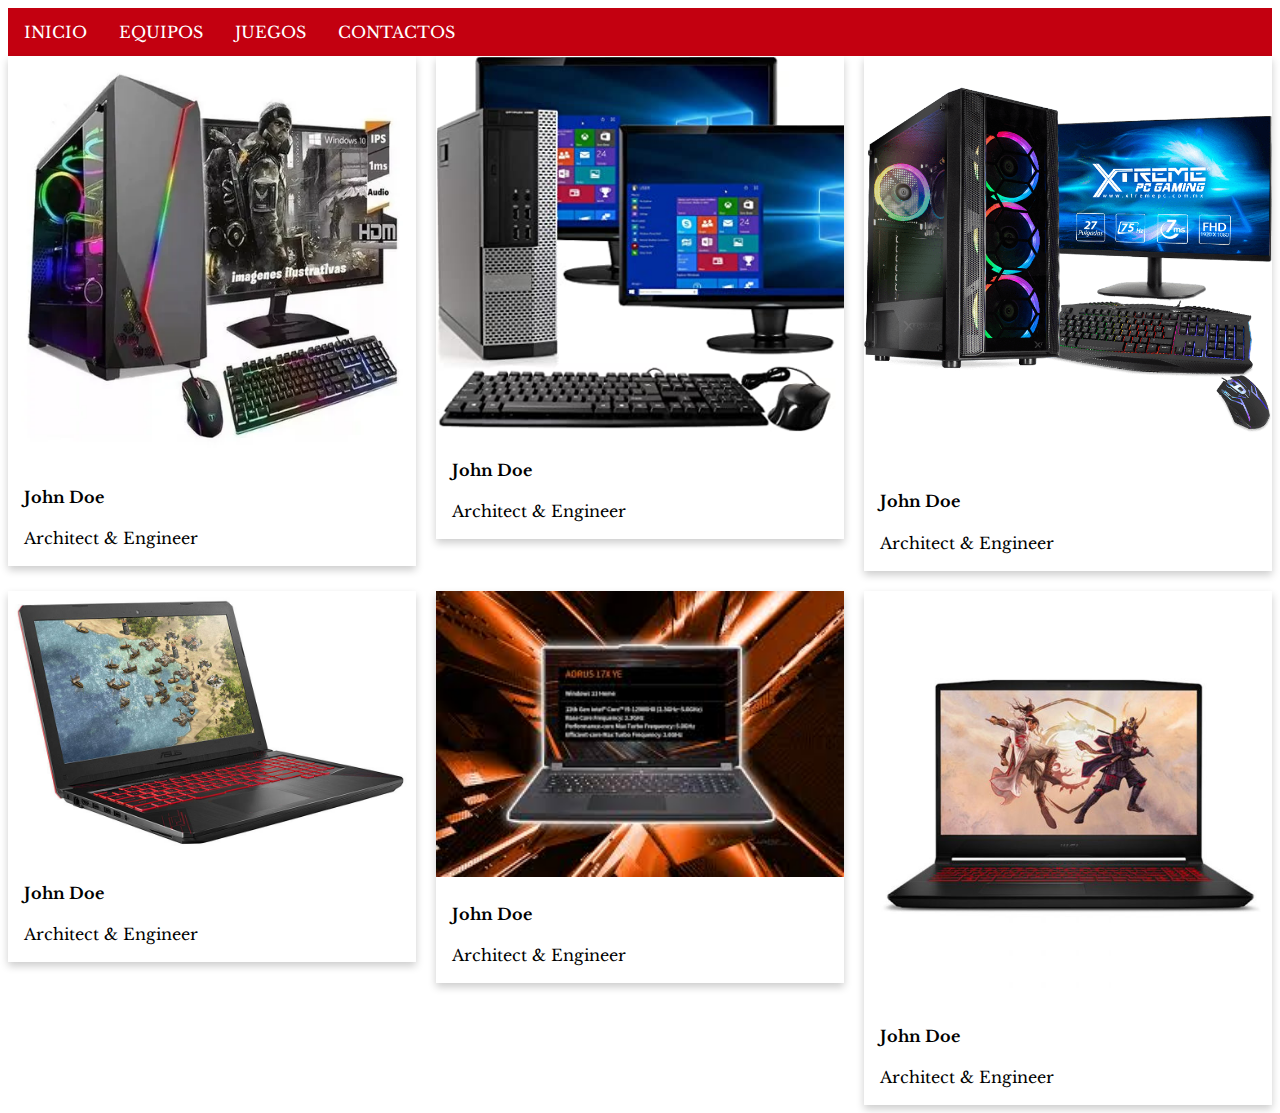
==== equipos.html @ 23d94fb9 "repositorio de evaluacion" ====
<!DOCTYPE html>
<html lang="es">
<head>
    <meta charset="UTF-8">
    <meta http-equiv="X-UA-Compatible" content="IE=edge">
    <meta name="viewport" content="width=device-width, initial-scale=1.0">
    <link rel="preconnect" href="https://fonts.googleapis.com">
    <link rel="preconnect" href="https://fonts.gstatic.com" crossorigin>
    <link href="https://fonts.googleapis.com/css2?family=Libre+Baskerville&display=swap" rel="stylesheet">
    <link rel="stylesheet" href="/estilos.css">
    <title>Document</title>
</head>
<body>
    <header>
        <ul class="menu-ul">
            <ul class="menu-ul">
                <li class="menu-li"><a href="/index.html">INICIO</a></li>
                <li class="menu-li"><a href="/equipos.html">EQUIPOS</a></li>
                <li class="menu-li"><a href="/juegos.html">JUEGOS</a></li>
                <li class="menu-li"><a href="/contactos.html">CONTACTOS</a></li>
            </ul>    
    </header>
    <main>
        <div class="wrapper">
            <div>
                <div class="card">
                    <img src="/img/equipo1.webp" alt="Avatar" style="width:100%">
                    <div class="container">
                      <h4><b>John Doe</b></h4>
                      <p>Architect & Engineer</p>
                    </div>
                  </div>
            </div>
            <div>
                <div class="card">
                    <img src="/img/EQUIPO2.jpg" alt="Avatar" style="width:100%">
                    <div class="container">
                      <h4><b>John Doe</b></h4>
                      <p>Architect & Engineer</p>
                    </div>
                  </div>
            </div>
            <div>
                <div class="card">
                    <img src="/img/EQUIPO3.webp" alt="Avatar" style="width:100%">
                    <div class="container">
                      <h4><b>John Doe</b></h4>
                      <p>Architect & Engineer</p>
                    </div>
                  </div>
            </div>
            <div>
                <div class="card">
                    <img src="/img/LAPTOP1.jpg" alt="Avatar" style="width:100%">
                    <div class="container">
                      <h4><b>John Doe</b></h4>
                      <p>Architect & Engineer</p>
                    </div>
                  </div>
            </div>
            <div>
                <div class="card">
                    <img src="/img/laptop2.jfif" alt="Avatar" style="width:100%">
                    <div class="container">
                      <h4><b>John Doe</b></h4>
                      <p>Architect & Engineer</p>
                    </div>
                  </div>
            </div>
            <div>
                <div class="card">
                    <img src="/img/LAPTOP3.jpg" alt="Avatar" style="width:100%">
                    <div class="container">
                      <h4><b>John Doe</b></h4>
                      <p>Architect & Engineer</p>
                    </div>
                  </div>
            </div>
        </div>
    </main>
</body>
</html>
---- estilos.css ----
body {
    font-family: 'Libre Baskerville'
}

/*menu*/
.menu-ul {
    list-style-type: none;
    margin: 0;
    padding: 0;
    overflow: hidden;
    background-color: #c30010;
  }

  .menu-li {
    float: left;
  }

  .menu-li a {
    display: block;
    color: white;
    text-align: center;
    padding: 14px 16px;
    text-decoration: none;
  }
  
  .menu-li a:hover:not(.active) {
    background-color: #ee6b6e;
  } 

/*imagen en INICIO*/
.contenedor {
    place-content: relative;
    display: inline-block;
    text-align: center;
}

.centrado{
    position: absolute;
    top: 50%;
    left: 50%;
    transform: translate(-50%, -50%);
    background-color: #de0a26;
    opacity: 0.5;
}

.titulo-index {
    font-size: 6rem;
    color: #ffcbd1;
}

/*cards*/
.card {
  /* Add shadows to create the "card" effect */
  box-shadow: 0 4px 8px 0 rgba(0,0,0,0.2);
  transition: 0.3s;
}

/* On mouse-over, add a deeper shadow */
.card:hover {
  box-shadow: 0 8px 16px 0 rgba(0,0,0,0.2);
}

/* Add some padding inside the card container */
.container {
  padding: 2px 16px;
}
.wrapper {
  display: grid;
  grid-template-columns: repeat(3, 1fr);
  row-gap: 20px;
  column-gap: 20px;
}

/*JUEGOS*/

.wrapper-juegos {
  display: grid;
  grid-template-columns: repeat(3, 1fr);
}

.contactos {
  text-align: center;
  
}
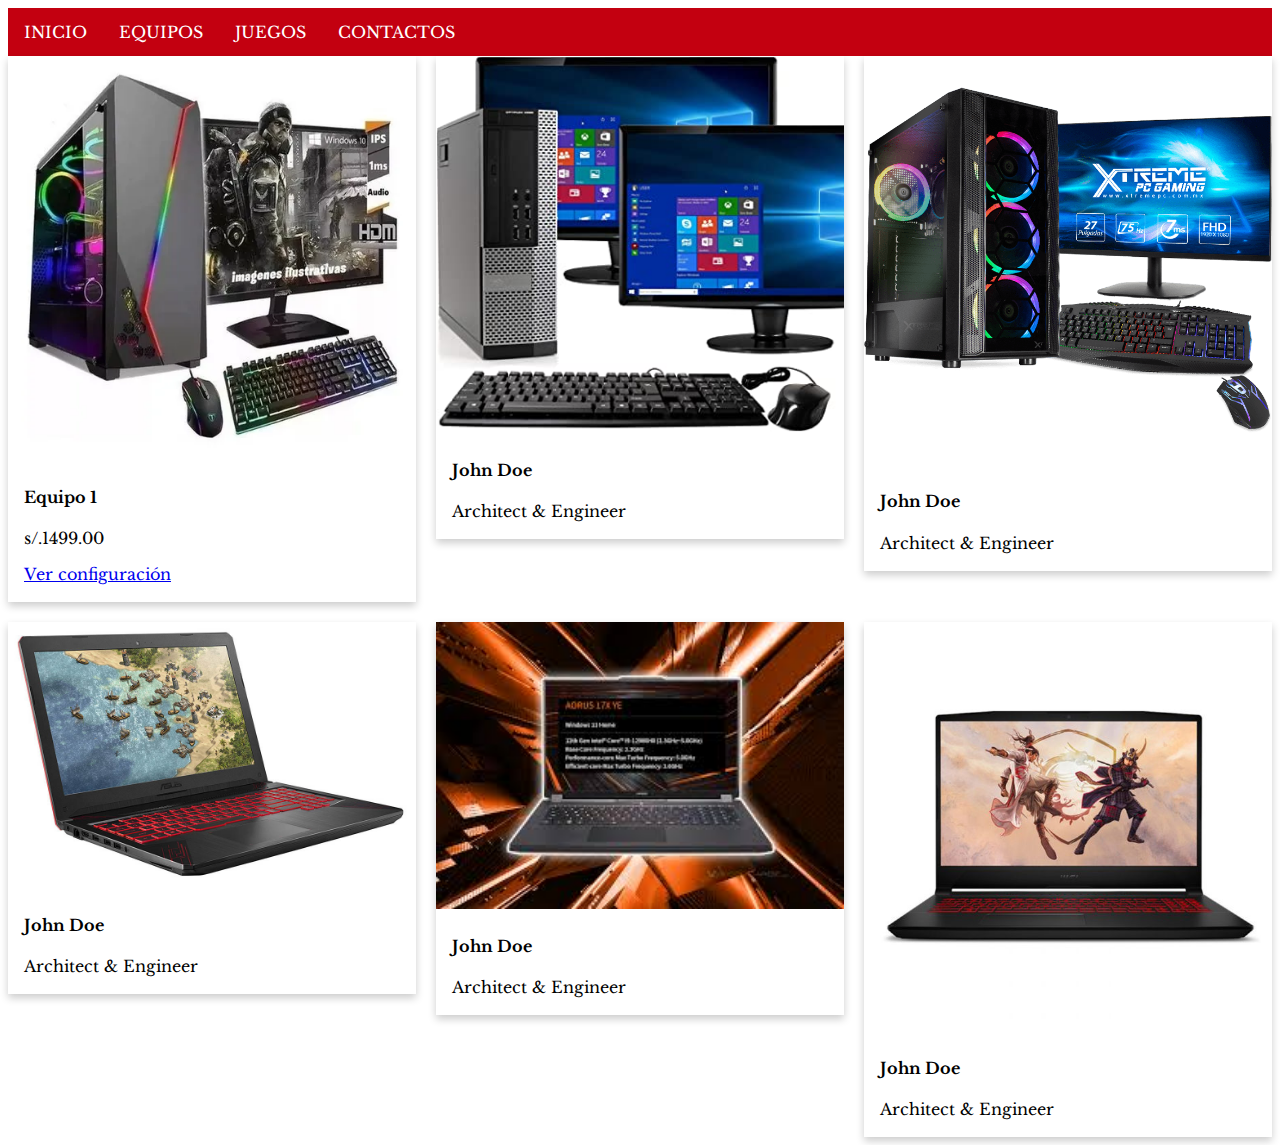
==== commit f4e7ad07: "Master" ====
--- a/equipos.html
+++ b/equipos.html
@@ -26,8 +26,30 @@
                 <div class="card">
                     <img src="/img/equipo1.webp" alt="Avatar" style="width:100%">
                     <div class="container">
-                      <h4><b>John Doe</b></h4>
-                      <p>Architect & Engineer</p>
+                      <h4><b>Equipo 1</b></h4>
+                      <p>s/.1499.00</p>
+              <!-- area de popup-->
+              <p><a href="#popup">Ver configuración</a></p>
+              <div id="popup" class="overlay">
+                <div id="popupBody">
+                  <h2>Configuración del equipo</h2>
+                  <a id="cerrar" href="#">&times;</a>
+                  <div class="popupContent">
+                    <ul>
+                      <li>Pc Gamer A8 9600 16gb Ssd 240gb Monitor 24 Fhd Completa</li>
+                      <li>Disco duro	1 TB</li>
+                      <li>RAM: 16 GB</li>
+                      <li>Tamaño de la pantalla: 24</li>
+                      <li>Procesador	AMD A8</li>
+                      <li>Sistema operativo: Windows 10</li>
+                      <li>Tamaño de la pantalla: 24 "</li>
+                      <li>Modelo	A320M</li>
+                      </ul>
+                  </div>
+                </div>
+              </div>
+              <!-- aqui termina el area del popup-->
+<!--termino area de popup-->
                     </div>
                   </div>
             </div>
--- a/estilos.css
+++ b/estilos.css
@@ -75,10 +75,127 @@
 
 .wrapper-juegos {
   display: grid;
-  grid-template-columns: repeat(3, 1fr);
-}
-
+  grid-template-columns: repeat(3,30%);
+  gap: 0;
+  padding-top: 150px;
+  transform-origin: 0 0;
+  transform: skewY(-6eg);
+}
+
+/**hoover juegos**/
+.tooltip{
+  position: static;
+}
+.tooltip .tooltiptext{
+  visibility: hidden;
+  width: 30%;
+  background-color: #f94449;
+  color: #FFF;
+  text-align: center;
+  border-radius: 6px;
+  padding: 5px 0;
+
+  /**posicion tooltip**/
+  position: absolute;
+  z-index: 1;
+}
+
+.tooltip:hover .tooltiptext {
+  visibility: visible;
+}
 .contactos {
   text-align: center;
-  
+  background-image: url(/img/fondoinicio.jpg);
+}
+
+/* Popup de equipos 
+clase overlay que hará el efecto modal. El truco consiste en poner fija la posición de la capa 
+y sus 4 direcciones en 0. La propiedad visibility estará en hidden. La opacidad será 0 inicialmente, 
+haciendo una simple transición de medio segundo.
+*/
+.overlay {
+  position: fixed;
+  top: 0;
+  bottom: 0;
+  left: 0;
+  right: 0;
+  background: rgba(0, 0, 0, 0.7);
+  transition: opacity 500ms;
+  visibility: hidden;
+  opacity: 0;
+}
+
+/*
+la pseudo clase target que funciona cuando un elemento está activo, como en este caso la clase overlay. 
+Lo que haremos será simplemente poner la propiedad visibility en visible, y regresar la opacidad en 1.
+*/
+.overlay:target {
+  visibility: visible;
+  opacity: 1;
+}
+#popupBody{
+  width: 46%;
+  padding: 2%;
+  border-radius: 15px;
+  box-shadow: 0 0 5px #CCC;
+  background: #FFF;
+  position: relative;
+  transition: all 5s ease-in-out;
+  margin: 20% auto;    
+}
+#cerrar{
+  position: absolute;
+  top: 20px;
+  right: 30px;
+  transition: all 200ms;
+  font-size: 30px;
+  font-weight: bold;
+  text-decoration: none;
+  color: #F00;
+}                    
+
+/* Popup de equipos 
+clase overlay que hará el efecto modal. El truco consiste en poner fija la posición de la capa 
+y sus 4 direcciones en 0. La propiedad visibility estará en hidden. La opacidad será 0 inicialmente, 
+haciendo una simple transición de medio segundo.
+*/
+.overlay {
+position: fixed;
+top: 0;
+bottom: 0;
+left: 0;
+right: 0;
+background: rgba(0, 0, 0, 0.7);
+transition: opacity 500ms;
+visibility: hidden;
+opacity: 0;
+}
+
+/*
+la pseudo clase target que funciona cuando un elemento está activo, como en este caso la clase overlay. 
+Lo que haremos será simplemente poner la propiedad visibility en visible, y regresar la opacidad en 1.
+*/
+.overlay:target {
+visibility: visible;
+opacity: 1;
+}
+#popupBody{
+width: 46%;
+padding: 2%;
+border-radius: 15px;
+box-shadow: 0 0 5px #CCC;
+background: #FFF;
+position: relative;
+transition: all 5s ease-in-out;
+margin: 20% auto;    
+}
+#cerrar{
+position: absolute;
+top: 20px;
+right: 30px;
+transition: all 200ms;
+font-size: 30px;
+font-weight: bold;
+text-decoration: none;
+color: #F00;
 }